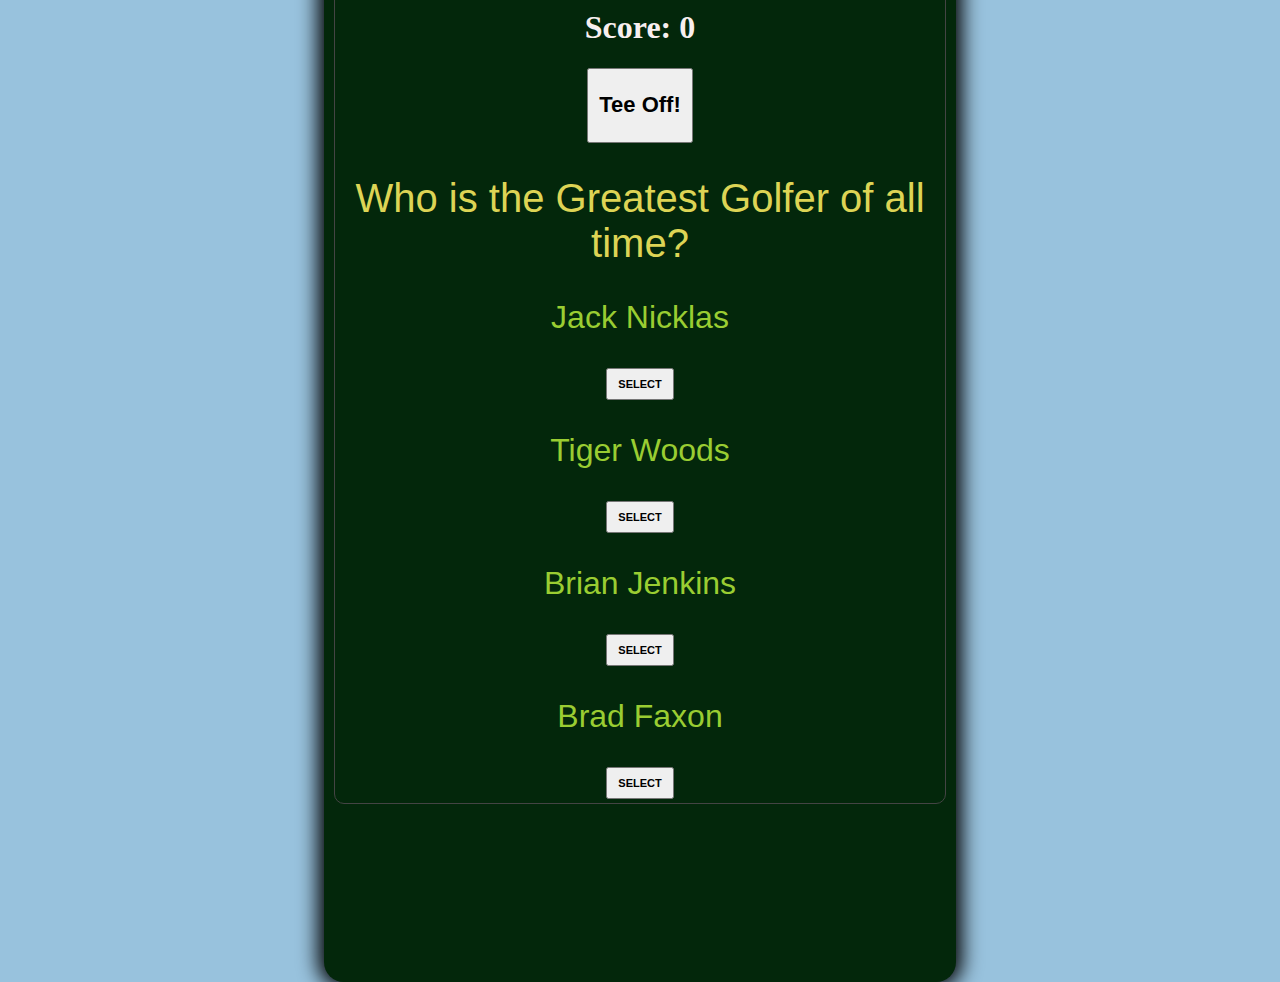
==== index.html @ 1fa67a37 "update page and styles" ====
<html>

<head lang="en">
  <meta charset="UTF-8">
  <meta name="viewport" content="width=device-width, initial-scale=1">
  <link href="styles.css" rel="stylesheet">
  <title>JA Golf Quiz</title>
  <script src="http://ajax.googleapis.com/ajax/libs/jquery/3.3.1/jquery.min.js"></script>
  <script defer src="app.js"></script>
  <script src="https://maxcdn.bootstrapcdn.com/bootstrap/4.5.2/js/bootstrap.min.js"></script>
</head>  <link rel="stylesheet" type="text/css" href="styles.css">
</head>

<body>


  <div class="container">
    <div class="jumbotron">
      
      <div class="gameName">Golf Quiz</div>
        
   <!--      <div class="header">  -->
          <div class="scoreBox"><h1>Score: 0</h1>

        <button  id= "gameStart" class="btn"><h1>Tee Off!</h1></button>
            <div id= "countdown"></div>

            <div class="timer">
          </div>
          <div class="time_line"></div>

      <h2 id="question" class="headline-question"></h2>

      <p id="choice0" class="look"></p>
      <button id="guess0" class="btn">SELECT</button>

      <p id="choice1" class="look"></p>
      <button id="guess1" class="btn">SELECT</button>

      <p id="choice2" class="look"></p>
      <button id="guess2" class="btn">SELECT</button>  

      <p id="choice3" class="look"></p>
      <button id="guess3" class="btn">SELECT</button>
        </div>
</div>

      

    <!-- Result Box -->
    <div class="result_box">
      <div class="icon">
          <i class="fas fa-crown"></i>
      </div>
      <div class="complete_text">You've completed the Quiz!</div>
      <div class="score_text">
          <!-- Here I've inserted Score Result from JavaScript -->
      </div>
      <div class="buttons">
          <button class="restart">Replay Quiz</button>
          <button class="quit">Quit Quiz</button>
      </div>
  </div>
 <!--   </div>

    <div class="container">
    <form action="/action_page.php">
      <label for="fname">First name:</label><br>
      <input type="text" id="fname" name="fname" value="John"><br>
      <label for="lname">Last name:</label><br>
      <input type="text" id="lname" name="lname" value="Doe"><br><br>
      <input type="submit" class="btn btn-warning" value="Submit">
      <input type="reset">
    </form> 

    -->

  </div>

</body>

</html>
---- styles.css ----
body {
    display: flex;
    justify-content: center;
    align-items: center;
    background-color: rgb(152, 194, 221);
}
.gameName {
    font-size: 300%;
    font-family: Cambria, Cochin, Georgia, Times, 'Times New Roman', serif;
    color: beige;
    text-align: center;
}

.container {
    width: 50%;
    background-color: rgb(3, 39, 11);
    border: 20px;
    border-radius: 20px;
    padding: 10px;
    margin: 10px;
    box-shadow: 0 0 20px 6px;
    align-self: center;
}

.btn {
    font-size: 11px;
    font-weight: bold;
    padding: 8px 10px;
    text-align: center;
    align-items: center;
    
}
.scoreBox,
.timerBox {
    border-radius: 10px;
    align-items: center;
    padding: 4px 4px;
    border: 1px solid #444;
    color:rgb(248, 239, 239);
    text-align: center;
}

.look {
    font-size: 200%;
    font-family: Arial, Helvetica, sans-serif;
    font-weight: 400;
    color: yellowgreen;
    text-align: center;
}

.headline-secondary--grouped {
    justify-content: center;
    font-size: 150%;
    font-weight: 600;
    font-family: Impact, Haettenschweiler, 'Arial Narrow Bold', sans-serif;
}

.h1-title {
    color: rgb(240, 243, 234);
    text-align: center;
    size: 30px;
    font-family: sans-serif;
    font-size: 1em;
    margin: 0.67em 0;
}

.headline-question {
    color: #ddd455;
    font-weight: 500;
    font-size: 250%;
    font-family: "Helvetica Neue", Helvetica, Arial, sans-serif;
    text-align: center;
  }

  .column {
    float: left;
    width: 35%;
    padding: 10px;
  }

  * {
    box-sizing: border-box;
  }
  
  /* Clear floats after the columns 
  .row:after {
    content: "";
    display: table;
    clear: both;*/
  }



h1 {
    font-size: 2em;
    margin: 0.67em 0;
  }

  
.result_box{
    background: #fff;
    border-radius: 5px;
    display: flex;
    padding: 25px 30px;
    width: 450px;
    align-items: center;
    flex-direction: column;
    justify-content: center;
    transform: translate(-50%, -50%) scale(0.9);
    opacity: 0;
    pointer-events: none;
    transition: all 0.3s ease;
}

.result_box .icon{
    font-size: 100px;
    color: #007bff;
    margin-bottom: 10px;
}

.result_box .complete_text{
    font-size: 20px;
    font-weight: 500;
}

.result_box .score_text span{
    display: flex;
    margin: 10px 0;
    font-size: 18px;
    font-weight: 500;
}

.result_box .score_text span p{
    padding: 0 4px;
    font-weight: 600;
}

.result_box .buttons{
    display: flex;
    margin: 20px 0;
}

.result_box .buttons button{
    margin: 0 10px;
    height: 45px;
    padding: 0 20px;
    font-size: 18px;
    font-weight: 500;
    cursor: pointer;
    border: none;
    outline: none;
    border-radius: 5px;
    border: 1px solid #007bff;
    transition: all 0.3s ease;
}

.quiz_box header .title{
    font-size: 20px;
    font-weight: 600;
}

.quiz_box header .timer{
    color: #004085;
    background: #cce5ff;
    border: 1px solid #b8daff;
    height: 45px;
    padding: 0 8px;
    border-radius: 5px;
    display: flex;
    align-items: center;
    justify-content: space-between;
    width: 145px;
}

.quiz_box header .timer .time_left_txt{
    font-weight: 400;
    font-size: 17px;
    user-select: none;
}

.quiz_box header .timer .timer_sec{
    font-size: 18px;
    font-weight: 500;
    height: 30px;
    width: 45px;
    color: #fff;
    border-radius: 5px;
    line-height: 30px;
    text-align: center;
    background: #343a40;
    border: 1px solid #343a40;
    user-select: none;
}

.quiz_box header .time_line{
    position: absolute;
    bottom: 0px;
    left: 0px;
    height: 3px;
    background: #007bff;
}


footer{
    height: 10px;
    padding: 0px;
    display: flex;
    align-items: center;
    justify-content: space-between;
    border-top: 1px solid lightgrey;
}
---- styles.css ----
body {
    display: flex;
    justify-content: center;
    align-items: center;
    background-color: rgb(152, 194, 221);
}
.gameName {
    font-size: 300%;
    font-family: Cambria, Cochin, Georgia, Times, 'Times New Roman', serif;
    color: beige;
    text-align: center;
}

.container {
    width: 50%;
    background-color: rgb(3, 39, 11);
    border: 20px;
    border-radius: 20px;
    padding: 10px;
    margin: 10px;
    box-shadow: 0 0 20px 6px;
    align-self: center;
}

.btn {
    font-size: 11px;
    font-weight: bold;
    padding: 8px 10px;
    text-align: center;
    align-items: center;
    
}
.scoreBox,
.timerBox {
    border-radius: 10px;
    align-items: center;
    padding: 4px 4px;
    border: 1px solid #444;
    color:rgb(248, 239, 239);
    text-align: center;
}

.look {
    font-size: 200%;
    font-family: Arial, Helvetica, sans-serif;
    font-weight: 400;
    color: yellowgreen;
    text-align: center;
}

.headline-secondary--grouped {
    justify-content: center;
    font-size: 150%;
    font-weight: 600;
    font-family: Impact, Haettenschweiler, 'Arial Narrow Bold', sans-serif;
}

.h1-title {
    color: rgb(240, 243, 234);
    text-align: center;
    size: 30px;
    font-family: sans-serif;
    font-size: 1em;
    margin: 0.67em 0;
}

.headline-question {
    color: #ddd455;
    font-weight: 500;
    font-size: 250%;
    font-family: "Helvetica Neue", Helvetica, Arial, sans-serif;
    text-align: center;
  }

  .column {
    float: left;
    width: 35%;
    padding: 10px;
  }

  * {
    box-sizing: border-box;
  }
  
  /* Clear floats after the columns 
  .row:after {
    content: "";
    display: table;
    clear: both;*/
  }



h1 {
    font-size: 2em;
    margin: 0.67em 0;
  }

  
.result_box{
    background: #fff;
    border-radius: 5px;
    display: flex;
    padding: 25px 30px;
    width: 450px;
    align-items: center;
    flex-direction: column;
    justify-content: center;
    transform: translate(-50%, -50%) scale(0.9);
    opacity: 0;
    pointer-events: none;
    transition: all 0.3s ease;
}

.result_box .icon{
    font-size: 100px;
    color: #007bff;
    margin-bottom: 10px;
}

.result_box .complete_text{
    font-size: 20px;
    font-weight: 500;
}

.result_box .score_text span{
    display: flex;
    margin: 10px 0;
    font-size: 18px;
    font-weight: 500;
}

.result_box .score_text span p{
    padding: 0 4px;
    font-weight: 600;
}

.result_box .buttons{
    display: flex;
    margin: 20px 0;
}

.result_box .buttons button{
    margin: 0 10px;
    height: 45px;
    padding: 0 20px;
    font-size: 18px;
    font-weight: 500;
    cursor: pointer;
    border: none;
    outline: none;
    border-radius: 5px;
    border: 1px solid #007bff;
    transition: all 0.3s ease;
}

.quiz_box header .title{
    font-size: 20px;
    font-weight: 600;
}

.quiz_box header .timer{
    color: #004085;
    background: #cce5ff;
    border: 1px solid #b8daff;
    height: 45px;
    padding: 0 8px;
    border-radius: 5px;
    display: flex;
    align-items: center;
    justify-content: space-between;
    width: 145px;
}

.quiz_box header .timer .time_left_txt{
    font-weight: 400;
    font-size: 17px;
    user-select: none;
}

.quiz_box header .timer .timer_sec{
    font-size: 18px;
    font-weight: 500;
    height: 30px;
    width: 45px;
    color: #fff;
    border-radius: 5px;
    line-height: 30px;
    text-align: center;
    background: #343a40;
    border: 1px solid #343a40;
    user-select: none;
}

.quiz_box header .time_line{
    position: absolute;
    bottom: 0px;
    left: 0px;
    height: 3px;
    background: #007bff;
}


footer{
    height: 10px;
    padding: 0px;
    display: flex;
    align-items: center;
    justify-content: space-between;
    border-top: 1px solid lightgrey;
}
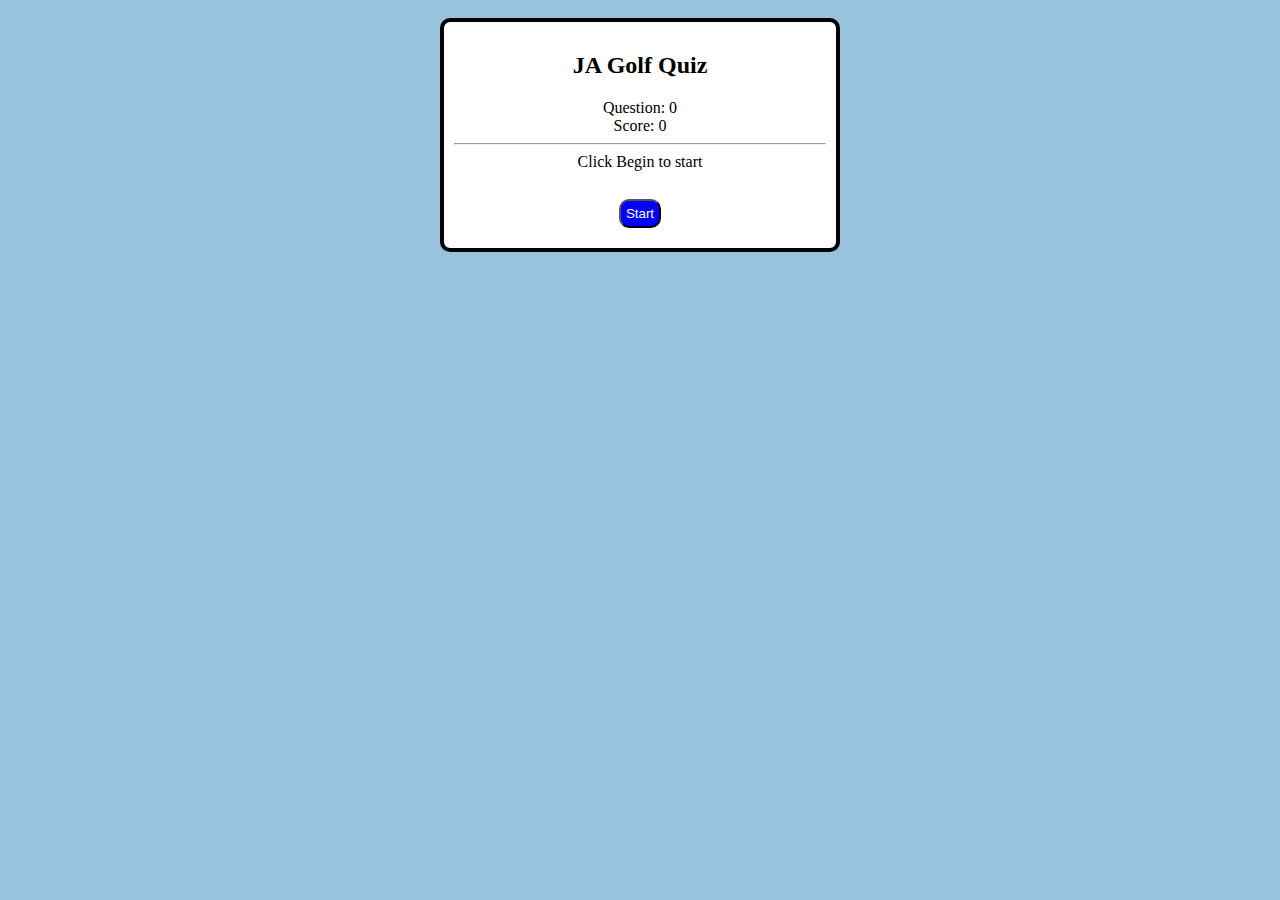
==== commit b2e7bab7: "complete revise no timer, doesn't end" ====
--- a/index.html
+++ b/index.html
@@ -1,82 +1,300 @@
-<html>
-
+<!DOCTYPE html>
+<html lang="en">
+<head>
 <head lang="en">
   <meta charset="UTF-8">
   <meta name="viewport" content="width=device-width, initial-scale=1">
   <link href="styles.css" rel="stylesheet">
   <title>JA Golf Quiz</title>
   <script src="http://ajax.googleapis.com/ajax/libs/jquery/3.3.1/jquery.min.js"></script>
-  <script defer src="app.js"></script>
-  <script src="https://maxcdn.bootstrapcdn.com/bootstrap/4.5.2/js/bootstrap.min.js"></script>
-</head>  <link rel="stylesheet" type="text/css" href="styles.css">
+  <meta charset="utf-8" />
 </head>
-
 <body>
-
-
-  <div class="container">
-    <div class="jumbotron">
-      
-      <div class="gameName">Golf Quiz</div>
-        
-   <!--      <div class="header">  -->
-          <div class="scoreBox"><h1>Score: 0</h1>
-
-        <button  id= "gameStart" class="btn"><h1>Tee Off!</h1></button>
-            <div id= "countdown"></div>
-
-            <div class="timer">
-          </div>
-          <div class="time_line"></div>
-
-      <h2 id="question" class="headline-question"></h2>
-
-      <p id="choice0" class="look"></p>
-      <button id="guess0" class="btn">SELECT</button>
-
-      <p id="choice1" class="look"></p>
-      <button id="guess1" class="btn">SELECT</button>
-
-      <p id="choice2" class="look"></p>
-      <button id="guess2" class="btn">SELECT</button>  
-
-      <p id="choice3" class="look"></p>
-      <button id="guess3" class="btn">SELECT</button>
+    <style>
+        #frame001 {
+            background-color: white;
+            border: 4px solid black;
+            width: 400px;
+            height: auto;
+            border-radius: 10px;
+            padding: 10px;
+            margin: 10px;
+            float: center;
+        }
+
+        .buttons001 {
+            background-color: blue;
+            color: white;
+            padding: 5px;
+            margin: 10px;
+            border-radius: 10px;
+            width: auto;
+        }
+
+        .buttons002 {
+            background-color: lightblue;
+            color: black;
+            padding: 5px;
+            margin: 10px;
+            border-radius: 10px;
+            width: auto;
+        }
+
+        #text001 {
+            text-align: center;
+        }
+
+        #text002 {
+            text-align: center;
+        }
+
+        #green001 {
+            color: green;
+        }
+
+        #red001 {
+            color: red;
+        }
+    </style>
+    <div id="frame001">
+        <div id="text001">
+            <h2>JA Golf Quiz</h2>
+            Question: <text id="number001">0</text><br />
+            Score: <text id="score001">0</text>
+        <hr />
+                <div id="message001">Click Begin to start</div><br />
+            </div>
+        <div id="text002">
+            <div id="question001"></div>
+            <div id="option001"></div>
+            <div id="option002"></div>
+            <div id="option003"></div>
+            <div id="option004"></div>
+            <div id="answer001"></div>
+            <div id="text001">
+                <div id="disappear001"><button class="buttons001" onclick="begin001()">Start</button></div>
+            </div>
+            <div id="next001"></div>
         </div>
-</div>
-
-      
-
-    <!-- Result Box -->
-    <div class="result_box">
-      <div class="icon">
-          <i class="fas fa-crown"></i>
-      </div>
-      <div class="complete_text">You've completed the Quiz!</div>
-      <div class="score_text">
-          <!-- Here I've inserted Score Result from JavaScript -->
-      </div>
-      <div class="buttons">
-          <button class="restart">Replay Quiz</button>
-          <button class="quit">Quit Quiz</button>
-      </div>
-  </div>
- <!--   </div>
-
-    <div class="container">
-    <form action="/action_page.php">
-      <label for="fname">First name:</label><br>
-      <input type="text" id="fname" name="fname" value="John"><br>
-      <label for="lname">Last name:</label><br>
-      <input type="text" id="lname" name="lname" value="Doe"><br><br>
-      <input type="submit" class="btn btn-warning" value="Submit">
-      <input type="reset">
-    </form> 
-
-    -->
-
-  </div>
-
+        </div>
+    
+    <script>
+        var q = ["What is the term Albatross mean in golf?", "Tiger Wood studied at which college?", "What is 2 over par on a hole called?<br /><br />", "Where is The Masters tournament played?<br /><br />", "How many major tournament titles does Jack Nicklas have?<br /><br />"];
+        var a1 = ["<button class=buttons002 onclick=q1i()>A flock of birds</button>",
+                  "<button class=buttons002 onclick=q1c()>A 2 on a par 5</button>",
+                  "<button class=buttons002 onclick=q1i()>A dogleg left</button>",
+                  "<button class=buttons002 onclick=q1i()>A poor golfer</button>",,
+                ];
+
+        var a2 = ["<button class=buttons002 onclick=q1i()>Dartmouth</button>",
+                  "<button class=buttons002 onclick=q2i()>Duke</button>",
+                  "<button class=buttons002 onclick=q3c()>Stanford</button>",
+                  "<button class=buttons002 onclick=q4i()>Keene State</button>"
+                ];
+
+        var a3 = ["<button class=buttons002 onclick=q1i()>Disqualified</button>",
+                  "<button class=buttons002 onclick=q2i()>Out of bounds</button>",
+                  "<button class=buttons002 onclick=q3c()>A double bogey</button>",
+                  "<button class=buttons002 onclick=q4i()>A penalty</button>"
+                ];
+
+        var a4 = ["<button class=buttons002 onclick=q1i()>Boston</button>",
+                  "<button class=buttons002 onclick=q2i()>Ireland</button>",
+                  "<button class=buttons002 onclick=q3i()>Australia</button>",
+                  "<button class=buttons002 onclick=q4c()>Agusta, Georgia</button>"
+                ];
+
+        var a5 = ["<button class=buttons002 onclick=q1i()>eight</button>",
+                  "<button class=buttons002 onclick=q2i()>twenty-four</button>",
+                  "<button class=buttons002 onclick=q3c()>eighteen</button>",
+                  "<button class=buttons002 onclick=q4i()>eleven</button>"
+                ];
+
+       var c = ["Correct", "Correct", "Correct", "Correct", "Correct"];
+       var i = ["Incorrect", "Incorrect", "Incorrect", "Incorrect", "Incorrect"];
+
+        var n = 0;
+        n++;
+        var s = 0;
+        s++;
+
+        function begin001() {
+            disappear001.innerHTML = "";
+            message001.innerHTML = "";
+            question001.innerHTML = q[0];
+            option001.innerHTML = a1[0];
+            option002.innerHTML = a1[1];
+            option003.innerHTML = a1[2];
+            option004.innerHTML = a1[3];
+            number001.innerHTML = n++;
+            next001.innerHTML = "<button class=buttons001 onclick=new002()>Next</button>";
+        }
+
+        function q1c() {
+            answer001.innerHTML = "<div id=green001>correct</div>";
+            option001.innerHTML = "";
+            option002.innerHTML = "";
+            option003.innerHTML = "";
+            option004.innerHTML = "";
+            next001.innerHTML = "<button class=buttons001 onclick=new002()>Next</button>";
+            score001.innerHTML = s++;
+        } 
+   
+        function q1i() {
+            answer001.innerHTML = "<div id=red001>wrong</div>";
+            option001.innerHTML = "";
+            option002.innerHTML = "";
+            option003.innerHTML = "";
+            option004.innerHTML = "";
+            next001.innerHTML = "<button class=buttons001 onclick=new002()>Next</button>";
+        }
+
+        function new002() {
+            question001.innerHTML = q[1];
+            option001.innerHTML = a2[0];
+            option002.innerHTML = a2[1];
+            option003.innerHTML = a2[2];
+            option004.innerHTML = a2[3];
+            next001.innerHTML = "";
+            answer001.innerHTML = "";
+            number001.innerHTML = n++;
+            next001.innerHTML = "<button class=buttons001 onclick=new003()>Next</button>";
+
+        }   
+
+        function q2c() {
+            answer001.innerHTML = "<div id=green001>correct</div>";
+            option001.innerHTML = "";
+            option002.innerHTML = "";
+            option003.innerHTML = "";
+            option004.innerHTML = "";
+            next001.innerHTML = "<button class=buttons001 onclick=new003()>Next</button>";
+            score001.innerHTML = s++;
+        }
+
+        function q2i() {
+            answer001.innerHTML = "<div id=green001>wrong</div>";
+            option001.innerHTML = "";
+            option002.innerHTML = "";
+            option003.innerHTML = "";
+            option004.innerHTML = "";
+            next001.innerHTML = "<button class=buttons001 onclick=new003()>Next</button>";
+        }
+
+        function new003() {
+            question001.innerHTML = q[2];
+            option001.innerHTML = a3[0];
+            option002.innerHTML = a3[1];
+            option003.innerHTML = a3[2];
+            option004.innerHTML = a3[3];
+            next001.innerHTML = "";
+            answer001.innerHTML = "";
+            number001.innerHTML = n++;
+        }
+
+        function q3c() {
+            answer001.innerHTML = "<div id=green001>correct</div>";
+            option001.innerHTML = "";
+            option002.innerHTML = "";
+            option003.innerHTML = "";
+            option004.innerHTML = "";
+            next001.innerHTML = "<button class=buttons001 onclick=new004()>Next</button>";
+            score001.innerHTML = s++;
+        }
+
+        function q3i() {
+            answer001.innerHTML = "<div id=red001>wrong</div>";
+            option001.innerHTML = "";
+            option002.innerHTML = "";
+            option003.innerHTML = "";
+            option004.innerHTML = "";
+            next001.innerHTML = "<button class=buttons001 onclick=new004()>Next</button>";
+        }
+
+        function new004() {
+            question001.innerHTML = q[3];
+            option001.innerHTML = a4[0];
+            option002.innerHTML = a4[1];
+            option003.innerHTML = a4[2];
+            option004.innerHTML = a4[3];
+            next001.innerHTML = "";
+            answer001.innerHTML = "";
+            number001.innerHTML = n++;
+            next001.innerHTML = "<button class=buttons001 onclick=new004()>Next</button>";
+
+        }
+
+        function q4c() {
+            answer001.innerHTML = "<div id=green001>correct</div>";
+            option001.innerHTML = "";
+            option002.innerHTML = "";
+            option003.innerHTML = "";
+            option004.innerHTML = "";
+            next001.innerHTML = "<button class=buttons001 onclick=new005()>Next</button>";
+            score001.innerHTML = s++;
+        }
+
+        function q4i() {
+            answer001.innerHTML = "<div id=red001>wrong</div>";
+            option001.innerHTML = "";
+            option002.innerHTML = "";
+            option003.innerHTML = "";
+            option004.innerHTML = "";
+            next001.innerHTML = "<button class=buttons001 onclick=new005()>Next</button>";
+        }
+    
+        function new005() {
+            question001.innerHTML = q[4];
+            option001.innerHTML = a5[0];
+            option002.innerHTML = a5[1];
+            option003.innerHTML = a5[2];
+            option004.innerHTML = a5[3];
+            next001.innerHTML = "";
+            answer001.innerHTML = "";
+            number001.innerHTML = n++;
+            next001.innerHTML = "<button class=buttons001 onclick=end001()>End of Quiz</button>";
+        }
+
+        function q5c() {
+            answer001.innerHTML = "<div id=green001>correct</div>";
+            option001.innerHTML = "";
+            option002.innerHTML = "";
+            option003.innerHTML = "";
+            option004.innerHTML = "";
+            next001.innerHTML = "<button class=buttons001 onclick=end001()>End of Quiz</button>";
+            score001.innerHTML = s++;
+        }
+
+        function q5i() {
+            answer001.innerHTML = "<div id=red001>wrong</div>";
+            option001.innerHTML = "";
+            option002.innerHTML = "";
+            option003.innerHTML = "";
+            option004.innerHTML = "";
+            number001.innerHTML = n++;
+            next001.innerHTML = "<button class=buttons001 onclick=end001()>End of Quiz</button>";
+        }
+
+        function end001() {
+            message001.innerHTML = "End of Quiz.";
+            question001.innerHTML = "";
+            option001.innerHTML = "";
+            option002.innerHTML = "";
+            option003.innerHTML = "";
+            option004.innerHTML = "";
+            next001.innerHTML = "<div id=text001>" + "<button class=buttons001 onclick=repeat001()>Repeat</button>" + "</div>";
+            answer001.innerHTML = "";
+        }
+
+        function repeat001() {
+            location.reload();
+        }
+    </script>
 </body>
-
-</html>+</html>
+
+
+
+
+
+
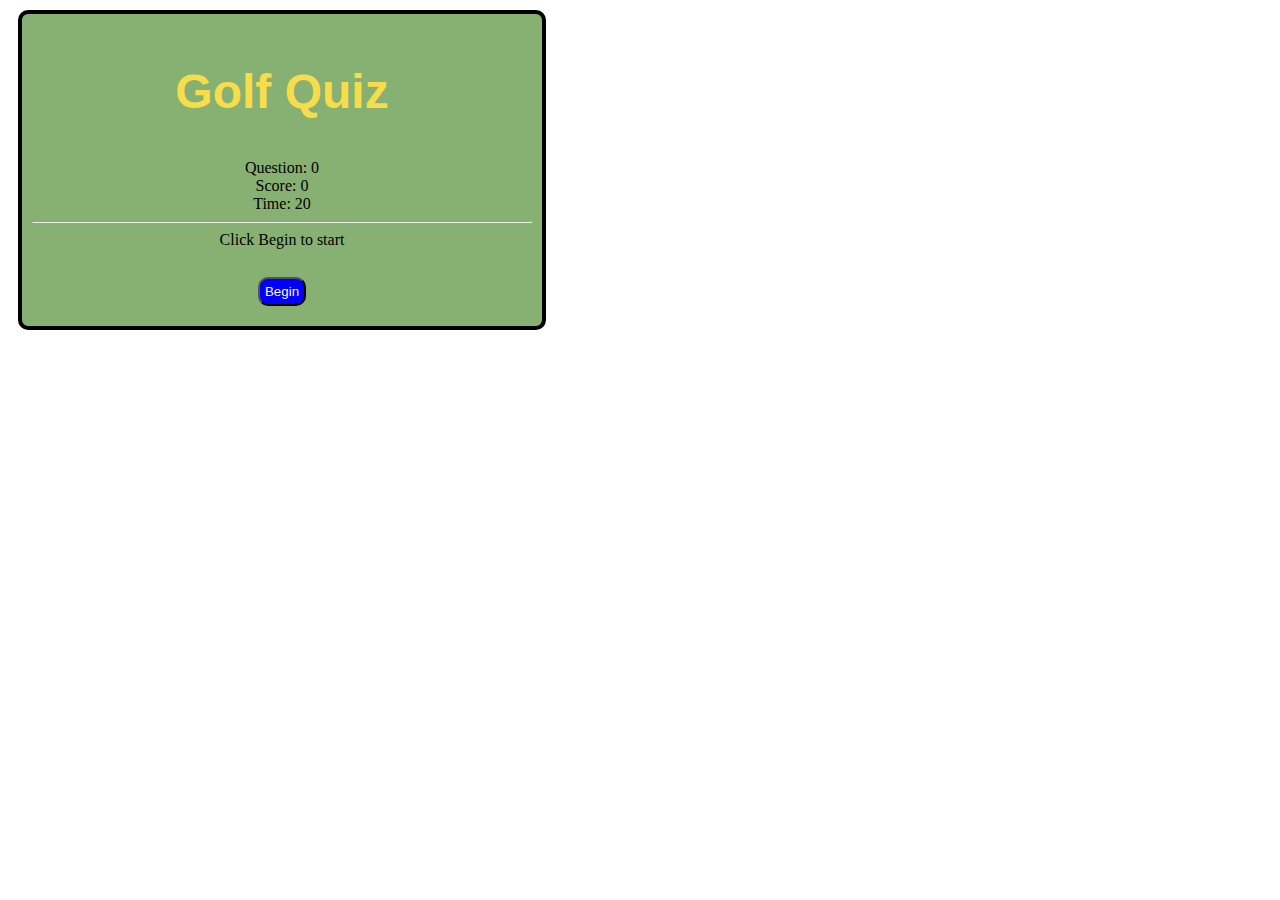
==== commit 9aca94f5: "last minute updates." ====
--- a/index.html
+++ b/index.html
@@ -1,69 +1,33 @@
 <!DOCTYPE html>
-<html lang="en">
+<html lang="en"><html lang="en" xmlns="http://www.w3.org/1999/xhtml">
+
+
 <head>
-<head lang="en">
-  <meta charset="UTF-8">
-  <meta name="viewport" content="width=device-width, initial-scale=1">
-  <link href="styles.css" rel="stylesheet">
-  <title>JA Golf Quiz</title>
-  <script src="http://ajax.googleapis.com/ajax/libs/jquery/3.3.1/jquery.min.js"></script>
-  <meta charset="utf-8" />
-</head>
+
+    <head lang="en">
+        <meta charset="UTF-8">
+        <meta name="viewport" content="width=device-width, initial-scale=1">
+        <script defer src="app.js"></script>
+        <link href="styles.css" rel="stylesheet">
+        <title>Golf Quiz</title>
+        <script src="http://ajax.googleapis.com/ajax/libs/jquery/3.3.1/jquery.min.js"></script>
+        <meta charset="utf-8" />
+    </head>
+
 <body>
-    <style>
-        #frame001 {
-            background-color: white;
-            border: 4px solid black;
-            width: 400px;
-            height: auto;
-            border-radius: 10px;
-            padding: 10px;
-            margin: 10px;
-            float: center;
-        }
 
-        .buttons001 {
-            background-color: blue;
-            color: white;
-            padding: 5px;
-            margin: 10px;
-            border-radius: 10px;
-            width: auto;
-        }
+    <div class="container">
 
-        .buttons002 {
-            background-color: lightblue;
-            color: black;
-            padding: 5px;
-            margin: 10px;
-            border-radius: 10px;
-            width: auto;
-        }
+   <div id="frame001">
+        <div id="text001">
+            <h2>Golf Quiz</h2>
+            <text></text>Question: <text id="number001">0</text></text><br />
+            <text>Score: <text id="score001">0</text></text><br />
+            <text>Time: <text id="time001">20</text></text><br />
 
-        #text001 {
-            text-align: center;
-        }
-
-        #text002 {
-            text-align: center;
-        }
-
-        #green001 {
-            color: green;
-        }
-
-        #red001 {
-            color: red;
-        }
-    </style>
-    <div id="frame001">
-        <div id="text001">
-            <h2>JA Golf Quiz</h2>
-            Question: <text id="number001">0</text><br />
-            Score: <text id="score001">0</text>
-        <hr />
-                <div id="message001">Click Begin to start</div><br />
-            </div>
+            <hr />
+            <div id="message001">Click Begin to start</div><br />
+        </div>
         <div id="text002">
             <div id="question001"></div>
             <div id="option001"></div>
@@ -72,229 +36,12 @@
             <div id="option004"></div>
             <div id="answer001"></div>
             <div id="text001">
-                <div id="disappear001"><button class="buttons001" onclick="begin001()">Start</button></div>
+                <div id="disappear001"><button class="buttons001" onclick="begin001()">Begin</button></div>
             </div>
             <div id="next001"></div>
         </div>
-        </div>
-    
-    <script>
-        var q = ["What is the term Albatross mean in golf?", "Tiger Wood studied at which college?", "What is 2 over par on a hole called?<br /><br />", "Where is The Masters tournament played?<br /><br />", "How many major tournament titles does Jack Nicklas have?<br /><br />"];
-        var a1 = ["<button class=buttons002 onclick=q1i()>A flock of birds</button>",
-                  "<button class=buttons002 onclick=q1c()>A 2 on a par 5</button>",
-                  "<button class=buttons002 onclick=q1i()>A dogleg left</button>",
-                  "<button class=buttons002 onclick=q1i()>A poor golfer</button>",,
-                ];
+    </div>
 
-        var a2 = ["<button class=buttons002 onclick=q1i()>Dartmouth</button>",
-                  "<button class=buttons002 onclick=q2i()>Duke</button>",
-                  "<button class=buttons002 onclick=q3c()>Stanford</button>",
-                  "<button class=buttons002 onclick=q4i()>Keene State</button>"
-                ];
+</body>
 
-        var a3 = ["<button class=buttons002 onclick=q1i()>Disqualified</button>",
-                  "<button class=buttons002 onclick=q2i()>Out of bounds</button>",
-                  "<button class=buttons002 onclick=q3c()>A double bogey</button>",
-                  "<button class=buttons002 onclick=q4i()>A penalty</button>"
-                ];
-
-        var a4 = ["<button class=buttons002 onclick=q1i()>Boston</button>",
-                  "<button class=buttons002 onclick=q2i()>Ireland</button>",
-                  "<button class=buttons002 onclick=q3i()>Australia</button>",
-                  "<button class=buttons002 onclick=q4c()>Agusta, Georgia</button>"
-                ];
-
-        var a5 = ["<button class=buttons002 onclick=q1i()>eight</button>",
-                  "<button class=buttons002 onclick=q2i()>twenty-four</button>",
-                  "<button class=buttons002 onclick=q3c()>eighteen</button>",
-                  "<button class=buttons002 onclick=q4i()>eleven</button>"
-                ];
-
-       var c = ["Correct", "Correct", "Correct", "Correct", "Correct"];
-       var i = ["Incorrect", "Incorrect", "Incorrect", "Incorrect", "Incorrect"];
-
-        var n = 0;
-        n++;
-        var s = 0;
-        s++;
-
-        function begin001() {
-            disappear001.innerHTML = "";
-            message001.innerHTML = "";
-            question001.innerHTML = q[0];
-            option001.innerHTML = a1[0];
-            option002.innerHTML = a1[1];
-            option003.innerHTML = a1[2];
-            option004.innerHTML = a1[3];
-            number001.innerHTML = n++;
-            next001.innerHTML = "<button class=buttons001 onclick=new002()>Next</button>";
-        }
-
-        function q1c() {
-            answer001.innerHTML = "<div id=green001>correct</div>";
-            option001.innerHTML = "";
-            option002.innerHTML = "";
-            option003.innerHTML = "";
-            option004.innerHTML = "";
-            next001.innerHTML = "<button class=buttons001 onclick=new002()>Next</button>";
-            score001.innerHTML = s++;
-        } 
-   
-        function q1i() {
-            answer001.innerHTML = "<div id=red001>wrong</div>";
-            option001.innerHTML = "";
-            option002.innerHTML = "";
-            option003.innerHTML = "";
-            option004.innerHTML = "";
-            next001.innerHTML = "<button class=buttons001 onclick=new002()>Next</button>";
-        }
-
-        function new002() {
-            question001.innerHTML = q[1];
-            option001.innerHTML = a2[0];
-            option002.innerHTML = a2[1];
-            option003.innerHTML = a2[2];
-            option004.innerHTML = a2[3];
-            next001.innerHTML = "";
-            answer001.innerHTML = "";
-            number001.innerHTML = n++;
-            next001.innerHTML = "<button class=buttons001 onclick=new003()>Next</button>";
-
-        }   
-
-        function q2c() {
-            answer001.innerHTML = "<div id=green001>correct</div>";
-            option001.innerHTML = "";
-            option002.innerHTML = "";
-            option003.innerHTML = "";
-            option004.innerHTML = "";
-            next001.innerHTML = "<button class=buttons001 onclick=new003()>Next</button>";
-            score001.innerHTML = s++;
-        }
-
-        function q2i() {
-            answer001.innerHTML = "<div id=green001>wrong</div>";
-            option001.innerHTML = "";
-            option002.innerHTML = "";
-            option003.innerHTML = "";
-            option004.innerHTML = "";
-            next001.innerHTML = "<button class=buttons001 onclick=new003()>Next</button>";
-        }
-
-        function new003() {
-            question001.innerHTML = q[2];
-            option001.innerHTML = a3[0];
-            option002.innerHTML = a3[1];
-            option003.innerHTML = a3[2];
-            option004.innerHTML = a3[3];
-            next001.innerHTML = "";
-            answer001.innerHTML = "";
-            number001.innerHTML = n++;
-        }
-
-        function q3c() {
-            answer001.innerHTML = "<div id=green001>correct</div>";
-            option001.innerHTML = "";
-            option002.innerHTML = "";
-            option003.innerHTML = "";
-            option004.innerHTML = "";
-            next001.innerHTML = "<button class=buttons001 onclick=new004()>Next</button>";
-            score001.innerHTML = s++;
-        }
-
-        function q3i() {
-            answer001.innerHTML = "<div id=red001>wrong</div>";
-            option001.innerHTML = "";
-            option002.innerHTML = "";
-            option003.innerHTML = "";
-            option004.innerHTML = "";
-            next001.innerHTML = "<button class=buttons001 onclick=new004()>Next</button>";
-        }
-
-        function new004() {
-            question001.innerHTML = q[3];
-            option001.innerHTML = a4[0];
-            option002.innerHTML = a4[1];
-            option003.innerHTML = a4[2];
-            option004.innerHTML = a4[3];
-            next001.innerHTML = "";
-            answer001.innerHTML = "";
-            number001.innerHTML = n++;
-            next001.innerHTML = "<button class=buttons001 onclick=new004()>Next</button>";
-
-        }
-
-        function q4c() {
-            answer001.innerHTML = "<div id=green001>correct</div>";
-            option001.innerHTML = "";
-            option002.innerHTML = "";
-            option003.innerHTML = "";
-            option004.innerHTML = "";
-            next001.innerHTML = "<button class=buttons001 onclick=new005()>Next</button>";
-            score001.innerHTML = s++;
-        }
-
-        function q4i() {
-            answer001.innerHTML = "<div id=red001>wrong</div>";
-            option001.innerHTML = "";
-            option002.innerHTML = "";
-            option003.innerHTML = "";
-            option004.innerHTML = "";
-            next001.innerHTML = "<button class=buttons001 onclick=new005()>Next</button>";
-        }
-    
-        function new005() {
-            question001.innerHTML = q[4];
-            option001.innerHTML = a5[0];
-            option002.innerHTML = a5[1];
-            option003.innerHTML = a5[2];
-            option004.innerHTML = a5[3];
-            next001.innerHTML = "";
-            answer001.innerHTML = "";
-            number001.innerHTML = n++;
-            next001.innerHTML = "<button class=buttons001 onclick=end001()>End of Quiz</button>";
-        }
-
-        function q5c() {
-            answer001.innerHTML = "<div id=green001>correct</div>";
-            option001.innerHTML = "";
-            option002.innerHTML = "";
-            option003.innerHTML = "";
-            option004.innerHTML = "";
-            next001.innerHTML = "<button class=buttons001 onclick=end001()>End of Quiz</button>";
-            score001.innerHTML = s++;
-        }
-
-        function q5i() {
-            answer001.innerHTML = "<div id=red001>wrong</div>";
-            option001.innerHTML = "";
-            option002.innerHTML = "";
-            option003.innerHTML = "";
-            option004.innerHTML = "";
-            number001.innerHTML = n++;
-            next001.innerHTML = "<button class=buttons001 onclick=end001()>End of Quiz</button>";
-        }
-
-        function end001() {
-            message001.innerHTML = "End of Quiz.";
-            question001.innerHTML = "";
-            option001.innerHTML = "";
-            option002.innerHTML = "";
-            option003.innerHTML = "";
-            option004.innerHTML = "";
-            next001.innerHTML = "<div id=text001>" + "<button class=buttons001 onclick=repeat001()>Repeat</button>" + "</div>";
-            answer001.innerHTML = "";
-        }
-
-        function repeat001() {
-            location.reload();
-        }
-    </script>
-</body>
-</html>
-
-
-
-
-
-
+</html>--- a/styles.css
+++ b/styles.css
@@ -1,212 +1,58 @@
+#frame001 {
+    background-color: rgb(135, 177, 115);
+    border: 4px solid black;
+    width: 500px;
+    height: auto;
+    border-radius: 10px;
+    padding: 10px;
+    margin: 10px;
+    vertical-align: middle;
+}
 
-body {
-    display: flex;
-    justify-content: center;
-    align-items: center;
-    background-color: rgb(152, 194, 221);
+h2 {
+    color: rgb(247, 221, 73);
+    font-size: 300%;
+    font-family: 'Trebuchet MS', 'Lucida Sans Unicode', 'Lucida Grande', 'Lucida Sans', Arial, sans-serif
 }
-.gameName {
-    font-size: 300%;
-    font-family: Cambria, Cochin, Georgia, Times, 'Times New Roman', serif;
-    color: beige;
+
+.body {
+    vertical-align: middle;
+    background-color: burlywood;
+}
+
+.buttons001 {
+    background-color: blue;
+    color: white;
+    padding: 5px;
+    margin: 10px;
+    border-radius: 10px;
+    width: auto;
+}
+#container {
+    align-content: center;
+}
+
+.buttons002 {
+    background-color: lightblue;
+    color: black;
+    padding: 5px;
+    margin: 10px;
+    border-radius: 10px;
+    width: auto;
+}
+
+#text001 {
     text-align: center;
 }
 
-.container {
-    width: 50%;
-    background-color: rgb(3, 39, 11);
-    border: 20px;
-    border-radius: 20px;
-    padding: 10px;
-    margin: 10px;
-    box-shadow: 0 0 20px 6px;
-    align-self: center;
-}
-
-.btn {
-    font-size: 11px;
-    font-weight: bold;
-    padding: 8px 10px;
-    text-align: center;
-    align-items: center;
-    
-}
-.scoreBox,
-.timerBox {
-    border-radius: 10px;
-    align-items: center;
-    padding: 4px 4px;
-    border: 1px solid #444;
-    color:rgb(248, 239, 239);
+#text002 {
     text-align: center;
 }
 
-.look {
-    font-size: 200%;
-    font-family: Arial, Helvetica, sans-serif;
-    font-weight: 400;
-    color: yellowgreen;
-    text-align: center;
+#green001 {
+    color: rgb(179, 219, 179);
 }
 
-.headline-secondary--grouped {
-    justify-content: center;
-    font-size: 150%;
-    font-weight: 600;
-    font-family: Impact, Haettenschweiler, 'Arial Narrow Bold', sans-serif;
-}
-
-.h1-title {
-    color: rgb(240, 243, 234);
-    text-align: center;
-    size: 30px;
-    font-family: sans-serif;
-    font-size: 1em;
-    margin: 0.67em 0;
-}
-
-.headline-question {
-    color: #ddd455;
-    font-weight: 500;
-    font-size: 250%;
-    font-family: "Helvetica Neue", Helvetica, Arial, sans-serif;
-    text-align: center;
-  }
-
-  .column {
-    float: left;
-    width: 35%;
-    padding: 10px;
-  }
-
-  * {
-    box-sizing: border-box;
-  }
-  
-  /* Clear floats after the columns 
-  .row:after {
-    content: "";
-    display: table;
-    clear: both;*/
-  }
-
-
-
-h1 {
-    font-size: 2em;
-    margin: 0.67em 0;
-  }
-
-  
-.result_box{
-    background: #fff;
-    border-radius: 5px;
-    display: flex;
-    padding: 25px 30px;
-    width: 450px;
-    align-items: center;
-    flex-direction: column;
-    justify-content: center;
-    transform: translate(-50%, -50%) scale(0.9);
-    opacity: 0;
-    pointer-events: none;
-    transition: all 0.3s ease;
-}
-
-.result_box .icon{
-    font-size: 100px;
-    color: #007bff;
-    margin-bottom: 10px;
-}
-
-.result_box .complete_text{
-    font-size: 20px;
-    font-weight: 500;
-}
-
-.result_box .score_text span{
-    display: flex;
-    margin: 10px 0;
-    font-size: 18px;
-    font-weight: 500;
-}
-
-.result_box .score_text span p{
-    padding: 0 4px;
-    font-weight: 600;
-}
-
-.result_box .buttons{
-    display: flex;
-    margin: 20px 0;
-}
-
-.result_box .buttons button{
-    margin: 0 10px;
-    height: 45px;
-    padding: 0 20px;
-    font-size: 18px;
-    font-weight: 500;
-    cursor: pointer;
-    border: none;
-    outline: none;
-    border-radius: 5px;
-    border: 1px solid #007bff;
-    transition: all 0.3s ease;
-}
-
-.quiz_box header .title{
-    font-size: 20px;
-    font-weight: 600;
-}
-
-.quiz_box header .timer{
-    color: #004085;
-    background: #cce5ff;
-    border: 1px solid #b8daff;
-    height: 45px;
-    padding: 0 8px;
-    border-radius: 5px;
-    display: flex;
-    align-items: center;
-    justify-content: space-between;
-    width: 145px;
-}
-
-.quiz_box header .timer .time_left_txt{
-    font-weight: 400;
-    font-size: 17px;
-    user-select: none;
-}
-
-.quiz_box header .timer .timer_sec{
-    font-size: 18px;
-    font-weight: 500;
-    height: 30px;
-    width: 45px;
-    color: #fff;
-    border-radius: 5px;
-    line-height: 30px;
-    text-align: center;
-    background: #343a40;
-    border: 1px solid #343a40;
-    user-select: none;
-}
-
-.quiz_box header .time_line{
-    position: absolute;
-    bottom: 0px;
-    left: 0px;
-    height: 3px;
-    background: #007bff;
-}
-
-
-footer{
-    height: 10px;
-    padding: 0px;
-    display: flex;
-    align-items: center;
-    justify-content: space-between;
-    border-top: 1px solid lightgrey;
-}
+#red001 {
+    color: rgb(160, 43, 25);
+}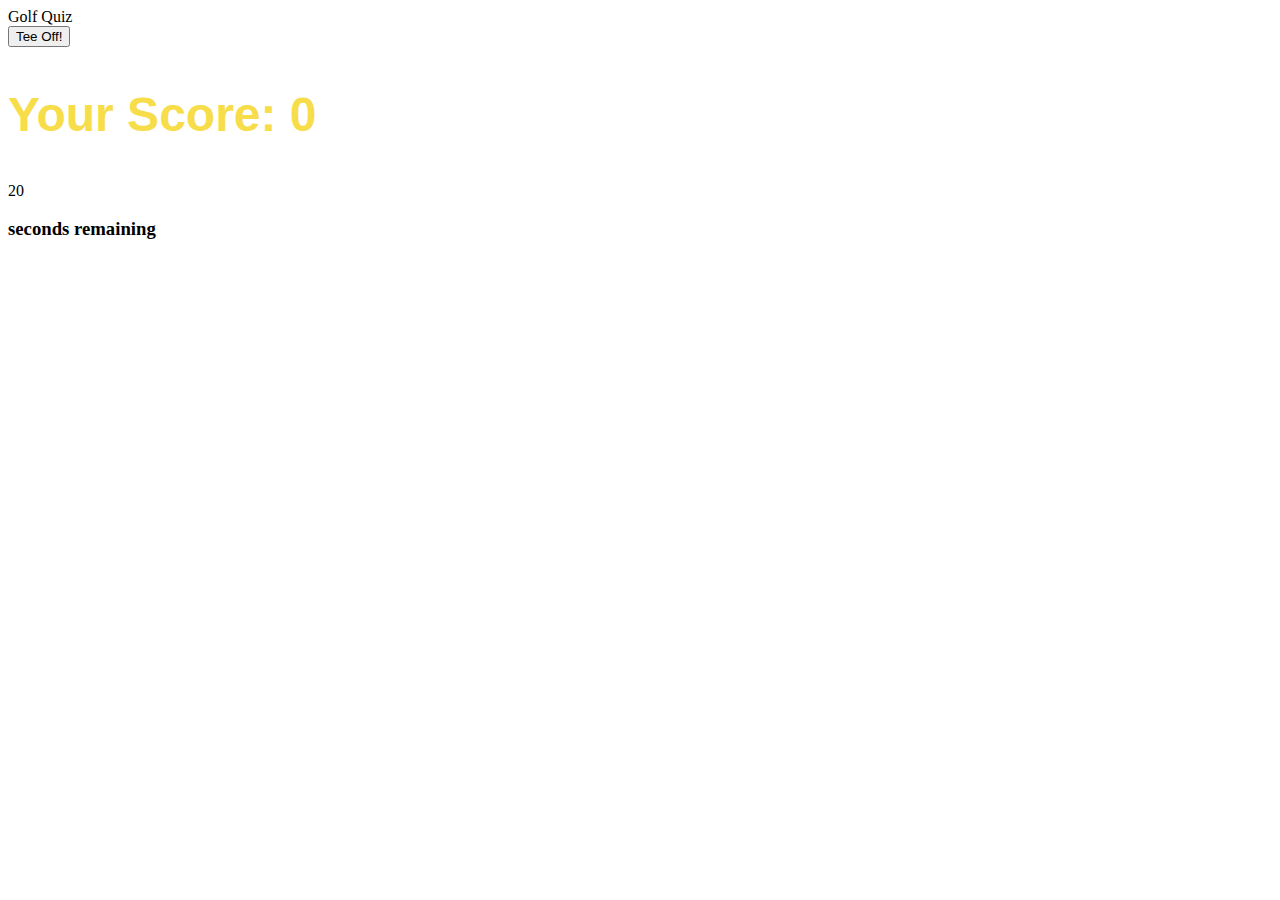
==== commit 2d3315d3: "revisions" ====
--- a/index.html
+++ b/index.html
@@ -1,47 +1,53 @@
 <!DOCTYPE html>
-<html lang="en"><html lang="en" xmlns="http://www.w3.org/1999/xhtml">
-
+<html lang="en">
 
 <head>
-
-    <head lang="en">
-        <meta charset="UTF-8">
-        <meta name="viewport" content="width=device-width, initial-scale=1">
-        <script defer src="app.js"></script>
-        <link href="styles.css" rel="stylesheet">
-        <title>Golf Quiz</title>
-        <script src="http://ajax.googleapis.com/ajax/libs/jquery/3.3.1/jquery.min.js"></script>
-        <meta charset="utf-8" />
-    </head>
+    <meta charset="UTF-8">
+    <meta name="viewport" content="width=device-width, initial-scale=1.0">
+    <script defer src="script.js"></script>
+    <link rel="stylesheet" type="text/css" href="styles.css">
+    <title>Golf Quiz</title>
+</head>
 
 <body>
+    <header>
+        <div class="large-font">Golf Quiz</div>
+        <button class="start-button">Tee Off!</button>
+    </header>
 
-    <div class="container">
+    <main>
+        <section>
 
-   <div id="frame001">
-        <div id="text001">
-            <h2>Golf Quiz</h2>
-            <text></text>Question: <text id="number001">0</text></text><br />
-            <text>Score: <text id="score001">0</text></text><br />
-            <text>Time: <text id="time001">20</text></text><br />
+        </section>
 
-            <hr />
-            <div id="message001">Click Begin to start</div><br />
-        </div>
-        <div id="text002">
-            <div id="question001"></div>
-            <div id="option001"></div>
-            <div id="option002"></div>
-            <div id="option003"></div>
-            <div id="option004"></div>
-            <div id="answer001"></div>
-            <div id="text001">
-                <div id="disappear001"><button class="buttons001" onclick="begin001()">Begin</button></div>
-            </div>
-            <div id="next001"></div>
-        </div>
-    </div>
+        <section>
+            <div class="card results">
+                <div class="win-loss-container">
+                    <div>
+                        <h2>Your Score: <span class="score">0 </span> </h2>
+                    </div>
+                </div>
+                <div class="card timer">
+                    <div class="timer-text">
+                        <div class="large-font timer-count">20</div>
+                        <h3>seconds remaining</h3>
+                    </div>
 
-</body>
+<!-- 
+                    <div class="clearfix">
+                        <div class="card">
+                            <h2>Log Your Score</h2>
+                            <form method="POST">
+                                <div class="input-group">
+                                    <label for="first-name">Name</label>
+                                    <input type="text" name="first-name" id="first-name" placeholder="Jane" />
+                                </div>
+                                <div id="msg"></div>
+                                <button id="sign-up">Save</button> -->
+                            </form>
+                        </div>
+                    </div>
+        </section>
+    </main>
 
 </html>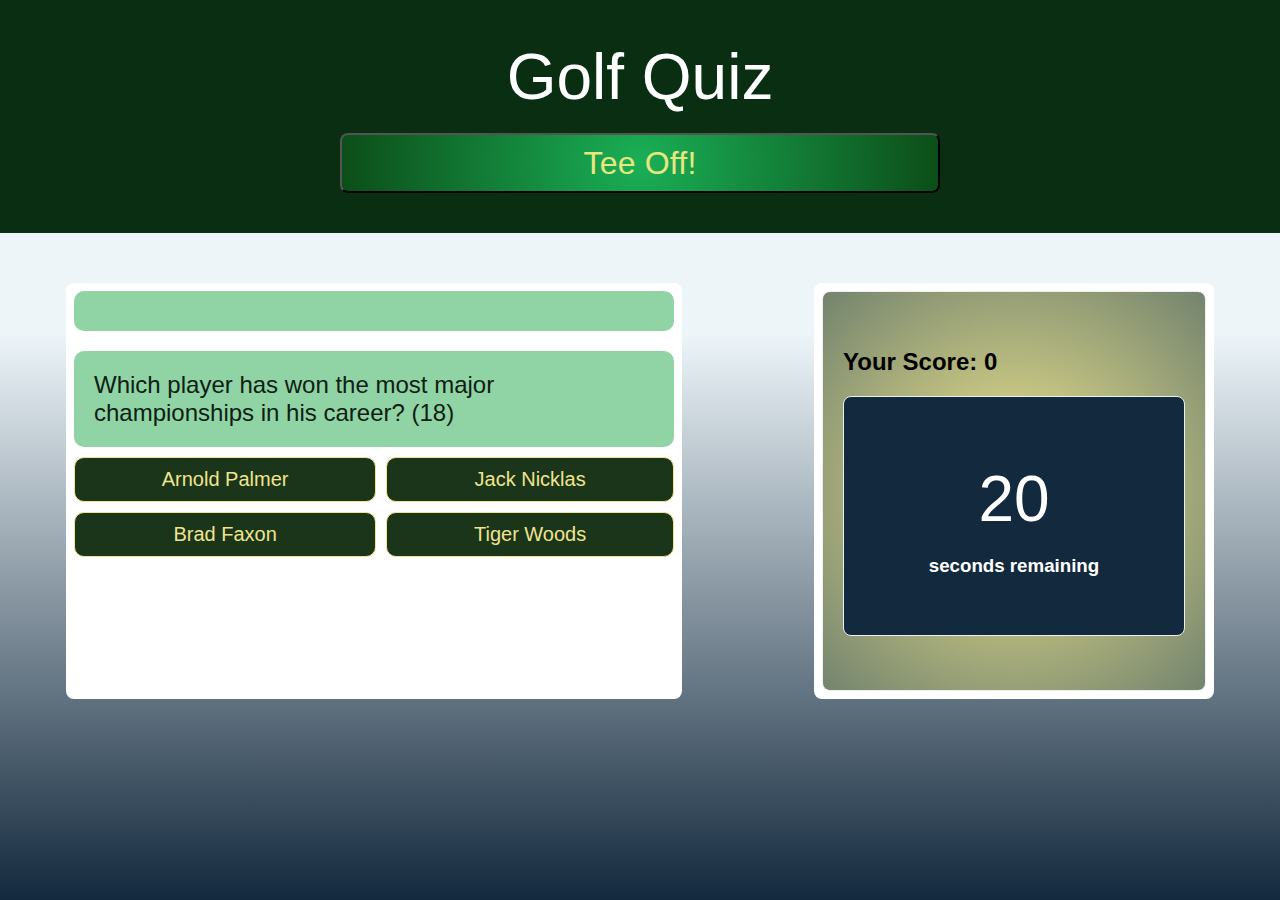
==== commit 08930517: "updated styles trouble shooting timer and score" ====
--- a/index.html
+++ b/index.html
@@ -17,12 +17,15 @@
 
     <main>
         <section>
-
+            <div id="quizWrap">
+                <div id="quizQn"></div>
+                <div id="quizAns"></div>
+            </div>
         </section>
 
         <section>
             <div class="card results">
-                <div class="win-loss-container">
+                <div class="score-container">
                     <div>
                         <h2>Your Score: <span class="score">0 </span> </h2>
                     </div>
@@ -32,22 +35,15 @@
                         <div class="large-font timer-count">20</div>
                         <h3>seconds remaining</h3>
                     </div>
-
-<!-- 
-                    <div class="clearfix">
-                        <div class="card">
-                            <h2>Log Your Score</h2>
-                            <form method="POST">
-                                <div class="input-group">
-                                    <label for="first-name">Name</label>
-                                    <input type="text" name="first-name" id="first-name" placeholder="Jane" />
-                                </div>
-                                <div id="msg"></div>
-                                <button id="sign-up">Save</button> -->
-                            </form>
-                        </div>
-                    </div>
+                </div>
+            </div>
         </section>
     </main>
 
-</html>+
+
+</body>
+
+</html>
+
+
--- a/styles.css
+++ b/styles.css
@@ -1,58 +1,190 @@
-#frame001 {
-    background-color: rgb(135, 177, 115);
-    border: 4px solid black;
-    width: 500px;
-    height: auto;
-    border-radius: 10px;
-    padding: 10px;
-    margin: 10px;
-    vertical-align: middle;
+* {
+    box-sizing: border-box;
+  }
+
+
+#quizWrap {
+  max-width: 600px;
+  margin: 0 auto;
 }
 
-h2 {
-    color: rgb(247, 221, 73);
-    font-size: 300%;
-    font-family: 'Trebuchet MS', 'Lucida Sans Unicode', 'Lucida Grande', 'Lucida Sans', Arial, sans-serif
+#quizQn {
+  padding: 20px;
+  background: #90d3a5;
+  color: rgb(14, 32, 19);
+  font-size: 24px;
+  border-radius: 10px;
 }
 
-.body {
-    vertical-align: middle;
-    background-color: burlywood;
+#quizAns {
+  margin: 10px 0;
+  display: grid;
+  grid-template-columns: auto auto;
+  grid-gap: 10px;
 }
 
-.buttons001 {
-    background-color: blue;
-    color: white;
-    padding: 5px;
-    margin: 10px;
-    border-radius: 10px;
-    width: auto;
+#quizAns input[type=radio] { display: none; }
+#quizAns label {
+  background: #1a3519;
+  border: 1px solid rgb(240, 228, 144);
+  border-radius: 10px;
+  padding: 10px;
+  color:rgb(240, 228, 144);
+  font-size: 20px;
+  cursor: pointer;
+  text-align: center;
 }
-#container {
-    align-content: center;
+#quizAns label.correct {
+  background: #55a52c;
+  border: 1px solid #60a03f;
+}
+#quizAns label.wrong {
+  background: #631919;
+  border: 1px solid #c78181;
 }
 
-.buttons002 {
-    background-color: lightblue;
-    color: black;
-    padding: 5px;
-    margin: 10px;
-    border-radius: 10px;
-    width: auto;
-}
+body {
+    font-family: Arial;
+    margin: 0;
+    display: flex;
+    flex-direction: column;
+    min-height: 100vh;
+    justify-content: flex-start;
+    background: linear-gradient(0deg, rgba(19,41,61,1) 0%, rgba(237,245,249,1) 63%);
+  }
 
-#text001 {
+  .question{
+    font-weight: 600;
+  }
+  .answers {
+    margin-bottom: 20px;
+  }
+
+  #submit{
+    font-family: sans-serif;
+    font-size: 20px;
+    background-color: #297;
+    color: #fff;
+    border: 0px;
+    border-radius: 3px;
+    padding: 20px;
+    cursor: pointer;
+    margin-bottom: 20px;
+  }
+
+  
+  .score-container {
+    display: flex;
+    justify-content: space-between;
+    margin-top: 16px;
+  }
+  
+  button {
+    background: radial-gradient(circle, rgba(240,230,140,1) 0%, rgba(41, 117, 56, 0.954) 100%);
+    border-radius: 8px;
+    color: #13293d;
+    font-size: 18px;
+    letter-spacing: 0.21px;
+    line-height: 16px;
+    width: 50%;
+    padding: 20px 52px;
     text-align: center;
-}
-
-#text002 {
+    margin-top: 0.6em;
+    vertical-align: middle;
+  }
+  
+  .start-button {
+    background: radial-gradient(circle, rgb(26, 175, 86) 0%, rgba(12, 79, 25, 0.954) 100%);
+    font-family: Impact, Haettenschweiler, 'Arial Narrow Bold', sans-serif;
+    border-radius: 8px;
+    color: #e8e67e;
+    font-size: 32px;
+    line-height: 16px;
+    padding: 20px 52px;
     text-align: center;
-}
-
-#green001 {
-    color: rgb(179, 219, 179);
-}
-
-#red001 {
-    color: rgb(160, 43, 25);
-}+    margin-top: 0.6em;
+  }
+  
+  header {
+    padding: 40px;
+    text-align: center;
+    background: #092e12;
+    color: #fff;
+    border-bottom:30px #879274;
+  }
+  
+  main {
+    display: flex;
+    flex-wrap: wrap;
+    justify-content: space-around;
+  }
+  
+  section {
+    flex: 0 auto;
+    padding: 8px;
+    margin-top: 50px;
+    background-color: white;
+    border-radius: 8px;
+  }
+  
+  
+  .results {
+    width: 30vw;
+    height: 400px;
+  }
+  
+  .card {
+    background: radial-gradient(circle, rgba(240,230,140,1) 0%, rgba(23, 50, 15, 0.604) 100%);
+    border: 1px solid #eceff1;
+    border-radius: 8px;
+    margin: auto;
+    padding: 20px;
+  }
+  
+  
+  .large-font {
+    font-size: 4em;
+    text-align:center;
+    font-family: Impact, Haettenschweiler, 'Arial Narrow Bold', sans-serif;
+  }
+  
+  .timer {
+    height: 240px;
+    padding: 10px;
+    background: #13293d;
+    color: #fff;
+    text-align: center;
+  }
+  
+  .timer-text {
+    padding: 55px;
+  }
+  
+  @media screen and (max-width: 1183px) {
+    main {
+      flex-direction: column;
+    }
+  
+    section {
+      background-color: white;
+      margin: 20px auto;
+      width: 92vw;
+    }
+  }
+  
+  @media screen and (max-width: 504px) {
+    .large-font {
+      font-size: 2em;
+    }
+  
+    .reset-button {
+      font-size: 12px;
+      width: 20ox;
+      
+    }
+  
+    .timer {
+      height: 200px;
+    }
+   
+  } 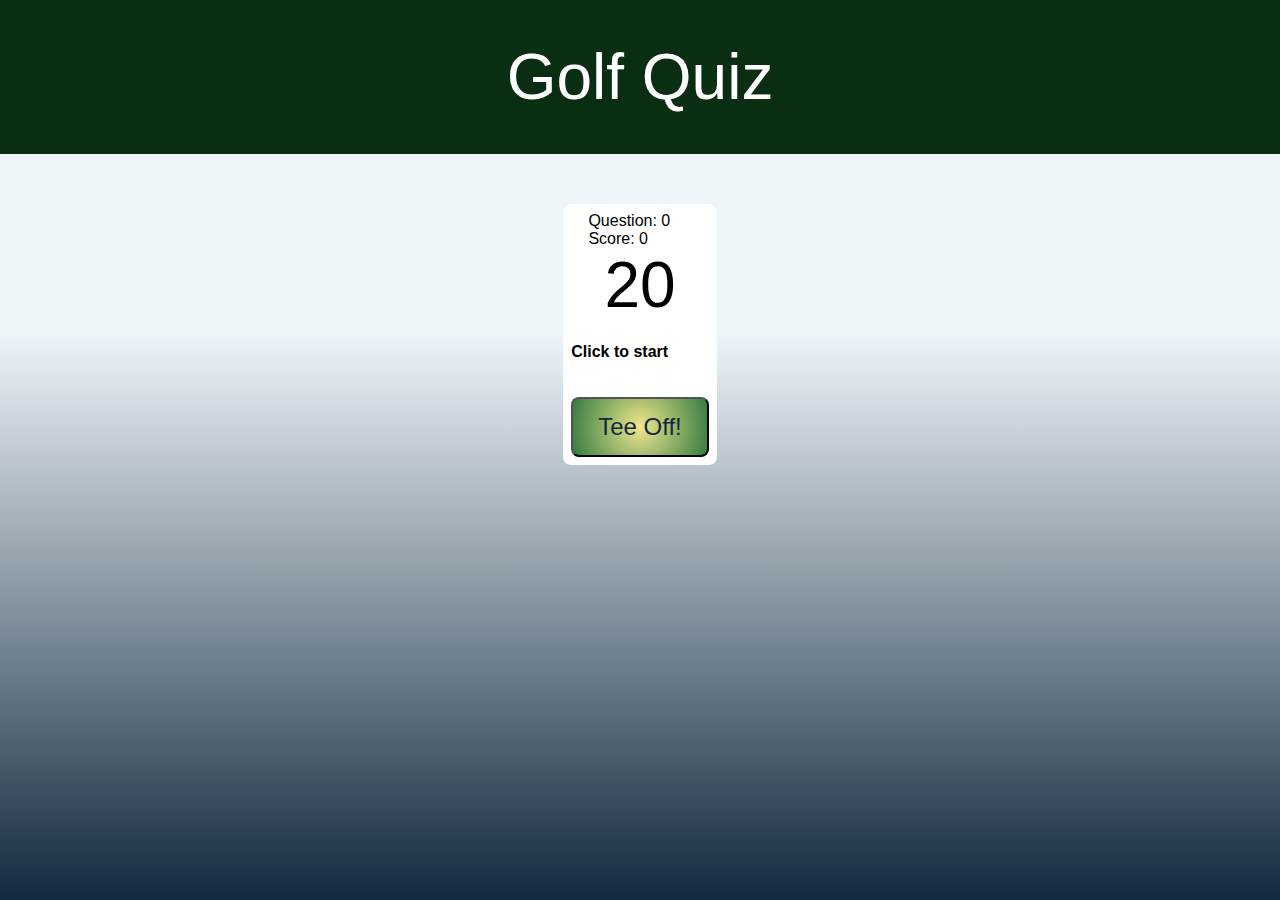
==== commit 4b0180d6: "more revisions to layout, still timer bugs" ====
--- a/index.html
+++ b/index.html
@@ -5,6 +5,11 @@
     <meta charset="UTF-8">
     <meta name="viewport" content="width=device-width, initial-scale=1.0">
     <script defer src="script.js"></script>
+    <script src="https://code.jquery.com/jquery-3.3.1.slim.min.js"
+    integrity="sha384-q8i/X+965DzO0rT7abK41JStQIAqVgRVzpbzo5smXKp4YfRvH+8abtTE1Pi6jizo"
+    crossorigin="anonymous"></script>
+    <link href="https://cdn.jsdelivr.net/npm/bootstrap@5.0.0-beta1/dist/css/bootstrap.min.css" rel="stylesheet"
+        integrity="sha384-giJF6kkoqNQ00vy+HMDP7azOuL0xtbfIcaT9wjKHr8RbDVddVHyTfAAsrekwKmP1" crossorigin="anonymous">
     <link rel="stylesheet" type="text/css" href="styles.css">
     <title>Golf Quiz</title>
 </head>
@@ -12,38 +17,44 @@
 <body>
     <header>
         <div class="large-font">Golf Quiz</div>
-        <button class="start-button">Tee Off!</button>
     </header>
 
     <main>
         <section>
             <div id="quizWrap">
-                <div id="quizQn"></div>
-                <div id="quizAns"></div>
+                <div class="container">
+                    <div class="row">
+                        <div class="col">
+                            Question: <text id="number001">0</text><br />
+                            Score: <text id="score001">0</text> </div>
+                        <div class="col">
+                            <div class="large-font timer-count">20</div>
+                        </div>
+                    </div>
+                </div>
+            </div>
+            </div>
+            <div id="message001"><h4>Click to start</h4></div>
+            <div id="text001">
+                <div id="question001"></div>
+                <div id="option001"></div>
+                <div id="option002"></div>
+                <div id="option003"></div>
+                <div id="option004"></div>
+                <div id="answer001"></div>
+                <div id="text001">
+                    <div id="disappear001"><button class="buttons001" onclick="begin001()">Tee Off!</button></div>
+                </div>
+                <div id="next001"></div>
+            </div>
             </div>
         </section>
 
-        <section>
-            <div class="card results">
-                <div class="score-container">
-                    <div>
-                        <h2>Your Score: <span class="score">0 </span> </h2>
-                    </div>
-                </div>
-                <div class="card timer">
-                    <div class="timer-text">
-                        <div class="large-font timer-count">20</div>
-                        <h3>seconds remaining</h3>
-                    </div>
-                </div>
-            </div>
-        </section>
+
     </main>
 
 
 
 </body>
 
-</html>
-
-
+</html>--- a/styles.css
+++ b/styles.css
@@ -6,6 +6,7 @@
 #quizWrap {
   max-width: 600px;
   margin: 0 auto;
+  width: 75%;
 }
 
 #quizQn {
@@ -17,7 +18,7 @@
 }
 
 #quizAns {
-  margin: 10px 0;
+  margin: 10px;
   display: grid;
   grid-template-columns: auto auto;
   grid-gap: 10px;
@@ -83,11 +84,9 @@
     background: radial-gradient(circle, rgba(240,230,140,1) 0%, rgba(41, 117, 56, 0.954) 100%);
     border-radius: 8px;
     color: #13293d;
-    font-size: 18px;
-    letter-spacing: 0.21px;
+    font-size: 24px;
     line-height: 16px;
-    width: 50%;
-    padding: 20px 52px;
+    padding: 20px 25px;
     text-align: center;
     margin-top: 0.6em;
     vertical-align: middle;
@@ -99,8 +98,7 @@
     border-radius: 8px;
     color: #e8e67e;
     font-size: 32px;
-    line-height: 16px;
-    padding: 20px 52px;
+    padding: 20px 35px;
     text-align: center;
     margin-top: 0.6em;
   }
@@ -137,6 +135,7 @@
     background: radial-gradient(circle, rgba(240,230,140,1) 0%, rgba(23, 50, 15, 0.604) 100%);
     border: 1px solid #eceff1;
     border-radius: 8px;
+    width: 45%;
     margin: auto;
     padding: 20px;
   }
@@ -149,15 +148,18 @@
   }
   
   .timer {
-    height: 240px;
-    padding: 10px;
+    height: 100%;
+    padding: 25px;
     background: #13293d;
+    width: 100%;
     color: #fff;
     text-align: center;
+    float: center;
   }
   
   .timer-text {
     padding: 55px;
+    width: 45%;
   }
   
   @media screen and (max-width: 1183px) {
@@ -187,4 +189,53 @@
       height: 200px;
     }
    
-  } +    h4 {
+      text-align:center;
+      color:rgba(12, 79, 25, 0.954);
+
+    }
+
+  #frame001 {
+    background-color: white;
+    border: 4px solid black;
+    width: 400px;
+    height: 400px;
+    border-radius: 10px;
+    padding: 10px;
+    margin: 10px;
+}
+
+.buttons001 {
+    background-color: blue;
+    color: rgb(19, 36, 21);
+    padding: 15px;
+    font-family: Impact, Haettenschweiler, 'Arial Narrow Bold', sans-serif;
+    margin: 10px;
+    border-radius: 10px;
+    align-self: center;
+}
+
+.buttons002 {
+    background-color: lightblue;
+    color: black;
+    padding: 5px;
+    margin: 10px;
+    border-radius: 10px;
+    vertical-align: middle;
+}
+
+#text001 {
+    text-align: center;
+}
+
+#text002 {
+    text-align: left;
+}
+
+#green001 {
+    color: green;
+}
+
+#red001 {
+    color: rgb(94, 22, 22);
+}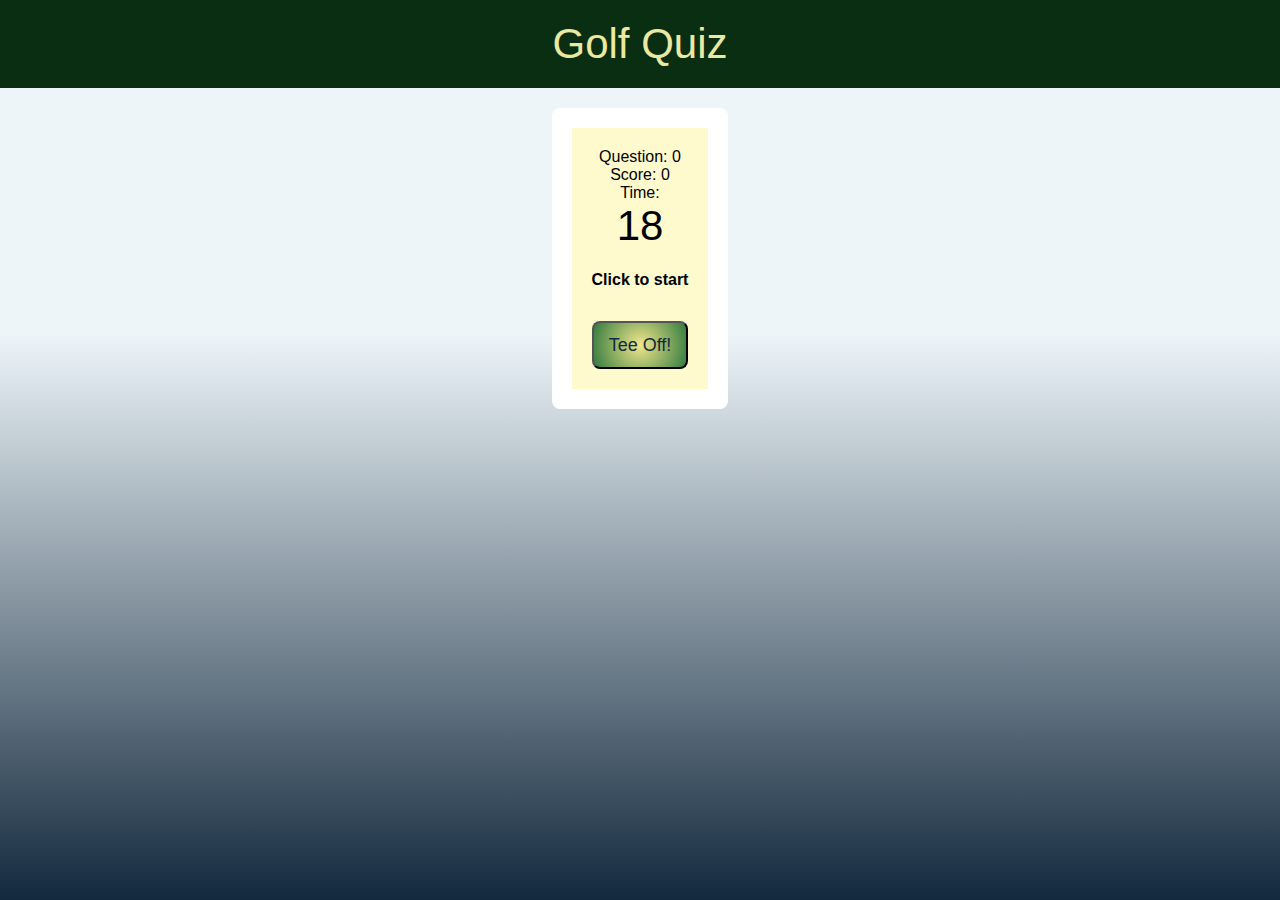
==== commit 997d4a12: "finishing up functionality, hoping for final next push" ====
--- a/index.html
+++ b/index.html
@@ -6,8 +6,8 @@
     <meta name="viewport" content="width=device-width, initial-scale=1.0">
     <script defer src="script.js"></script>
     <script src="https://code.jquery.com/jquery-3.3.1.slim.min.js"
-    integrity="sha384-q8i/X+965DzO0rT7abK41JStQIAqVgRVzpbzo5smXKp4YfRvH+8abtTE1Pi6jizo"
-    crossorigin="anonymous"></script>
+        integrity="sha384-q8i/X+965DzO0rT7abK41JStQIAqVgRVzpbzo5smXKp4YfRvH+8abtTE1Pi6jizo"
+        crossorigin="anonymous"></script>
     <link href="https://cdn.jsdelivr.net/npm/bootstrap@5.0.0-beta1/dist/css/bootstrap.min.css" rel="stylesheet"
         integrity="sha384-giJF6kkoqNQ00vy+HMDP7azOuL0xtbfIcaT9wjKHr8RbDVddVHyTfAAsrekwKmP1" crossorigin="anonymous">
     <link rel="stylesheet" type="text/css" href="styles.css">
@@ -28,14 +28,13 @@
                             Question: <text id="number001">0</text><br />
                             Score: <text id="score001">0</text> </div>
                         <div class="col">
-                            <div class="large-font timer-count">20</div>
-                        </div>
+                            Time:<div class="large-font timer-count">18</div>
                     </div>
                 </div>
             </div>
+            <div id="message001"><h4>Click to start</h4>
             </div>
-            <div id="message001"><h4>Click to start</h4></div>
-            <div id="text001">
+            <div id="text002">
                 <div id="question001"></div>
                 <div id="option001"></div>
                 <div id="option002"></div>
@@ -43,10 +42,12 @@
                 <div id="option004"></div>
                 <div id="answer001"></div>
                 <div id="text001">
-                    <div id="disappear001"><button class="buttons001" onclick="begin001()">Tee Off!</button></div>
+                    <div id="disappear001"><button class="buttons001" onclick="begin001(), startTimer()">Tee
+                            Off!</button></div>
                 </div>
                 <div id="next001"></div>
             </div>
+            <!-- <input type="text" id="customerName" /> -->
             </div>
         </section>
 
--- a/styles.css
+++ b/styles.css
@@ -4,73 +4,21 @@
 
 
 #quizWrap {
-  max-width: 600px;
-  margin: 0 auto;
-  width: 75%;
-}
-
-#quizQn {
   padding: 20px;
-  background: #90d3a5;
-  color: rgb(14, 32, 19);
-  font-size: 24px;
-  border-radius: 10px;
-}
-
-#quizAns {
-  margin: 10px;
-  display: grid;
-  grid-template-columns: auto auto;
-  grid-gap: 10px;
-}
-
-#quizAns input[type=radio] { display: none; }
-#quizAns label {
-  background: #1a3519;
-  border: 1px solid rgb(240, 228, 144);
-  border-radius: 10px;
-  padding: 10px;
-  color:rgb(240, 228, 144);
-  font-size: 20px;
-  cursor: pointer;
-  text-align: center;
-}
-#quizAns label.correct {
-  background: #55a52c;
-  border: 1px solid #60a03f;
-}
-#quizAns label.wrong {
-  background: #631919;
-  border: 1px solid #c78181;
+  margin: auto, auto;
+  width: 100%;
+  background-color: lemonchiffon;
 }
 
 body {
     font-family: Arial;
     margin: 0;
+    text-align: center;
     display: flex;
     flex-direction: column;
     min-height: 100vh;
     justify-content: flex-start;
     background: linear-gradient(0deg, rgba(19,41,61,1) 0%, rgba(237,245,249,1) 63%);
-  }
-
-  .question{
-    font-weight: 600;
-  }
-  .answers {
-    margin-bottom: 20px;
-  }
-
-  #submit{
-    font-family: sans-serif;
-    font-size: 20px;
-    background-color: #297;
-    color: #fff;
-    border: 0px;
-    border-radius: 3px;
-    padding: 20px;
-    cursor: pointer;
-    margin-bottom: 20px;
   }
 
   
@@ -84,12 +32,12 @@
     background: radial-gradient(circle, rgba(240,230,140,1) 0%, rgba(41, 117, 56, 0.954) 100%);
     border-radius: 8px;
     color: #13293d;
-    font-size: 24px;
-    line-height: 16px;
-    padding: 20px 25px;
+    font-size: 18px;
+    font-weight: 400;
+    line-height: 14px;
+    padding: 15px 15px;
     text-align: center;
     margin-top: 0.6em;
-    vertical-align: middle;
   }
   
   .start-button {
@@ -104,10 +52,10 @@
   }
   
   header {
-    padding: 40px;
+    padding: 20px;
     text-align: center;
     background: #092e12;
-    color: #fff;
+    color: rgb(235, 233, 161);
     border-bottom:30px #879274;
   }
   
@@ -118,9 +66,9 @@
   }
   
   section {
-    flex: 0 auto;
-    padding: 8px;
-    margin-top: 50px;
+    flex: auto, auto;
+    padding: 20px;
+    margin-top: 20px;
     background-color: white;
     border-radius: 8px;
   }
@@ -135,14 +83,13 @@
     background: radial-gradient(circle, rgba(240,230,140,1) 0%, rgba(23, 50, 15, 0.604) 100%);
     border: 1px solid #eceff1;
     border-radius: 8px;
-    width: 45%;
+    width: 90%;
     margin: auto;
     padding: 20px;
   }
   
-  
   .large-font {
-    font-size: 4em;
+    font-size: 42px;
     text-align:center;
     font-family: Impact, Haettenschweiler, 'Arial Narrow Bold', sans-serif;
   }
@@ -158,7 +105,7 @@
   }
   
   .timer-text {
-    padding: 55px;
+    padding: 25px;
     width: 45%;
   }
   
@@ -168,9 +115,9 @@
     }
   
     section {
-      background-color: white;
+      background-color: rgb(23, 75, 106);
       margin: 20px auto;
-      width: 92vw;
+      width: 90vw;
     }
   }
   
@@ -205,31 +152,13 @@
     margin: 10px;
 }
 
-.buttons001 {
-    background-color: blue;
-    color: rgb(19, 36, 21);
-    padding: 15px;
-    font-family: Impact, Haettenschweiler, 'Arial Narrow Bold', sans-serif;
-    margin: 10px;
-    border-radius: 10px;
-    align-self: center;
-}
-
-.buttons002 {
-    background-color: lightblue;
-    color: black;
-    padding: 5px;
-    margin: 10px;
-    border-radius: 10px;
-    vertical-align: middle;
-}
 
 #text001 {
     text-align: center;
 }
 
 #text002 {
-    text-align: left;
+    text-align: center;
 }
 
 #green001 {
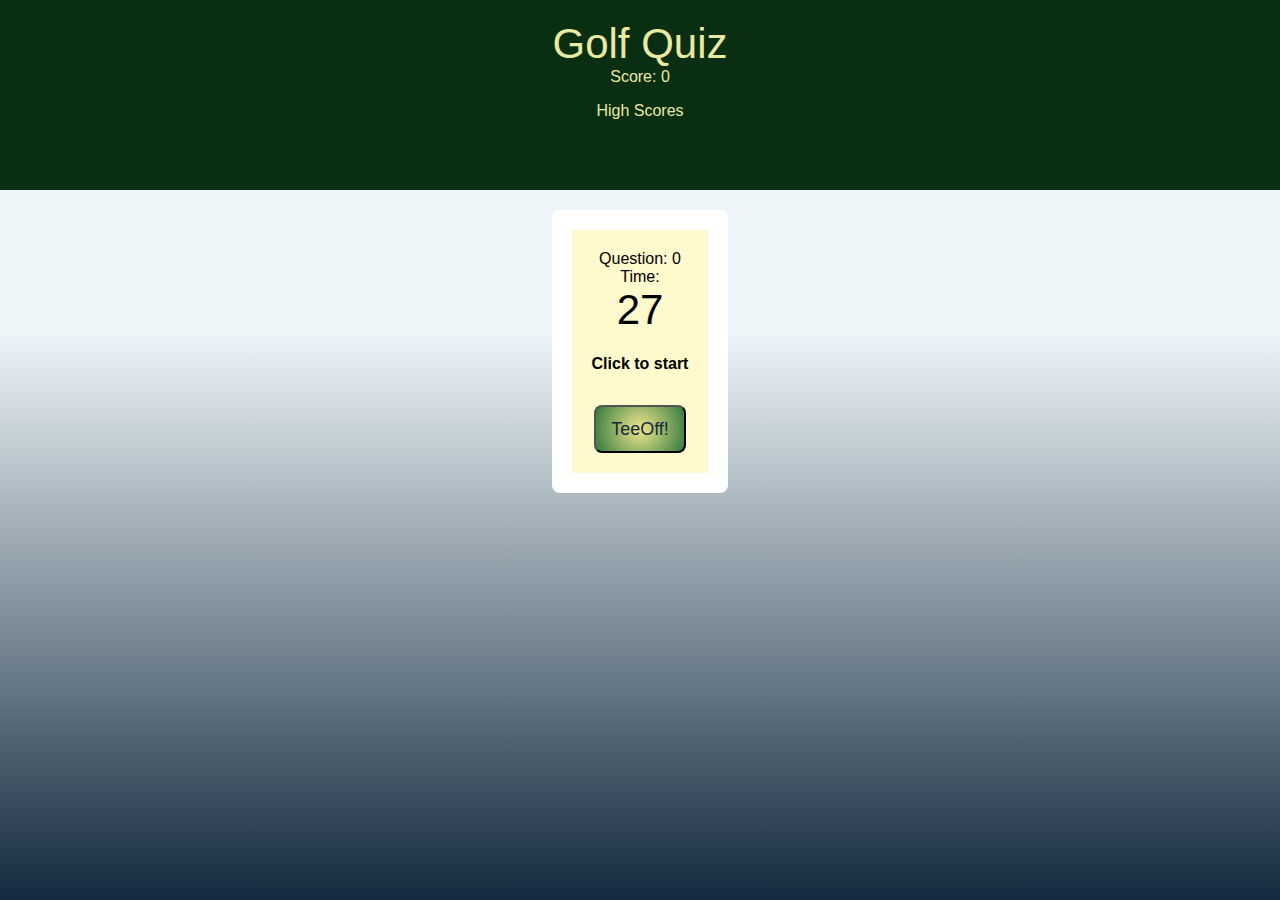
==== commit aefcec9b: "final functionality incorporated" ====
--- a/index.html
+++ b/index.html
@@ -17,6 +17,10 @@
 <body>
     <header>
         <div class="large-font">Golf Quiz</div>
+        Score: <text id="score001">0</text> </div>
+
+        <p>High Scores</p><br>
+        <p  id="initials"></p>
     </header>
 
     <main>
@@ -26,31 +30,35 @@
                     <div class="row">
                         <div class="col">
                             Question: <text id="number001">0</text><br />
-                            Score: <text id="score001">0</text> </div>
-                        <div class="col">
-                            Time:<div class="large-font timer-count">18</div>
+                            <div class="col">
+                                Time:<div class="large-font timer-count">27</div>
+                            </div>
+                        </div>
+                    </div>
+                    <div id="message001">
+                        <h4>Click to start</h4>
+                    </div>
+                    <div id="text002">
+                        <div id="question001"></div>
+                        <div class="row">
+                            <div class="col">
+                                <div id="option001"></div>
+                                <div id="option002"></div>
+                            </div>
+                            <div class="col">
+                                <div id="option003"></div>
+                                <div id="option004"></div>
+                            </div>
+                            <div id="answer001"></div>
+                            <div id="text001">
+                                <div id="disappear001"><button class="buttons001" onclick="begin001(), startTimer()">TeeOff!</button></div>
+                            </div>
+                            <div id="next001"></div>
+                        </div>
                     </div>
                 </div>
             </div>
-            <div id="message001"><h4>Click to start</h4>
-            </div>
-            <div id="text002">
-                <div id="question001"></div>
-                <div id="option001"></div>
-                <div id="option002"></div>
-                <div id="option003"></div>
-                <div id="option004"></div>
-                <div id="answer001"></div>
-                <div id="text001">
-                    <div id="disappear001"><button class="buttons001" onclick="begin001(), startTimer()">Tee
-                            Off!</button></div>
-                </div>
-                <div id="next001"></div>
-            </div>
-            <!-- <input type="text" id="customerName" /> -->
-            </div>
         </section>
-
 
     </main>
 
